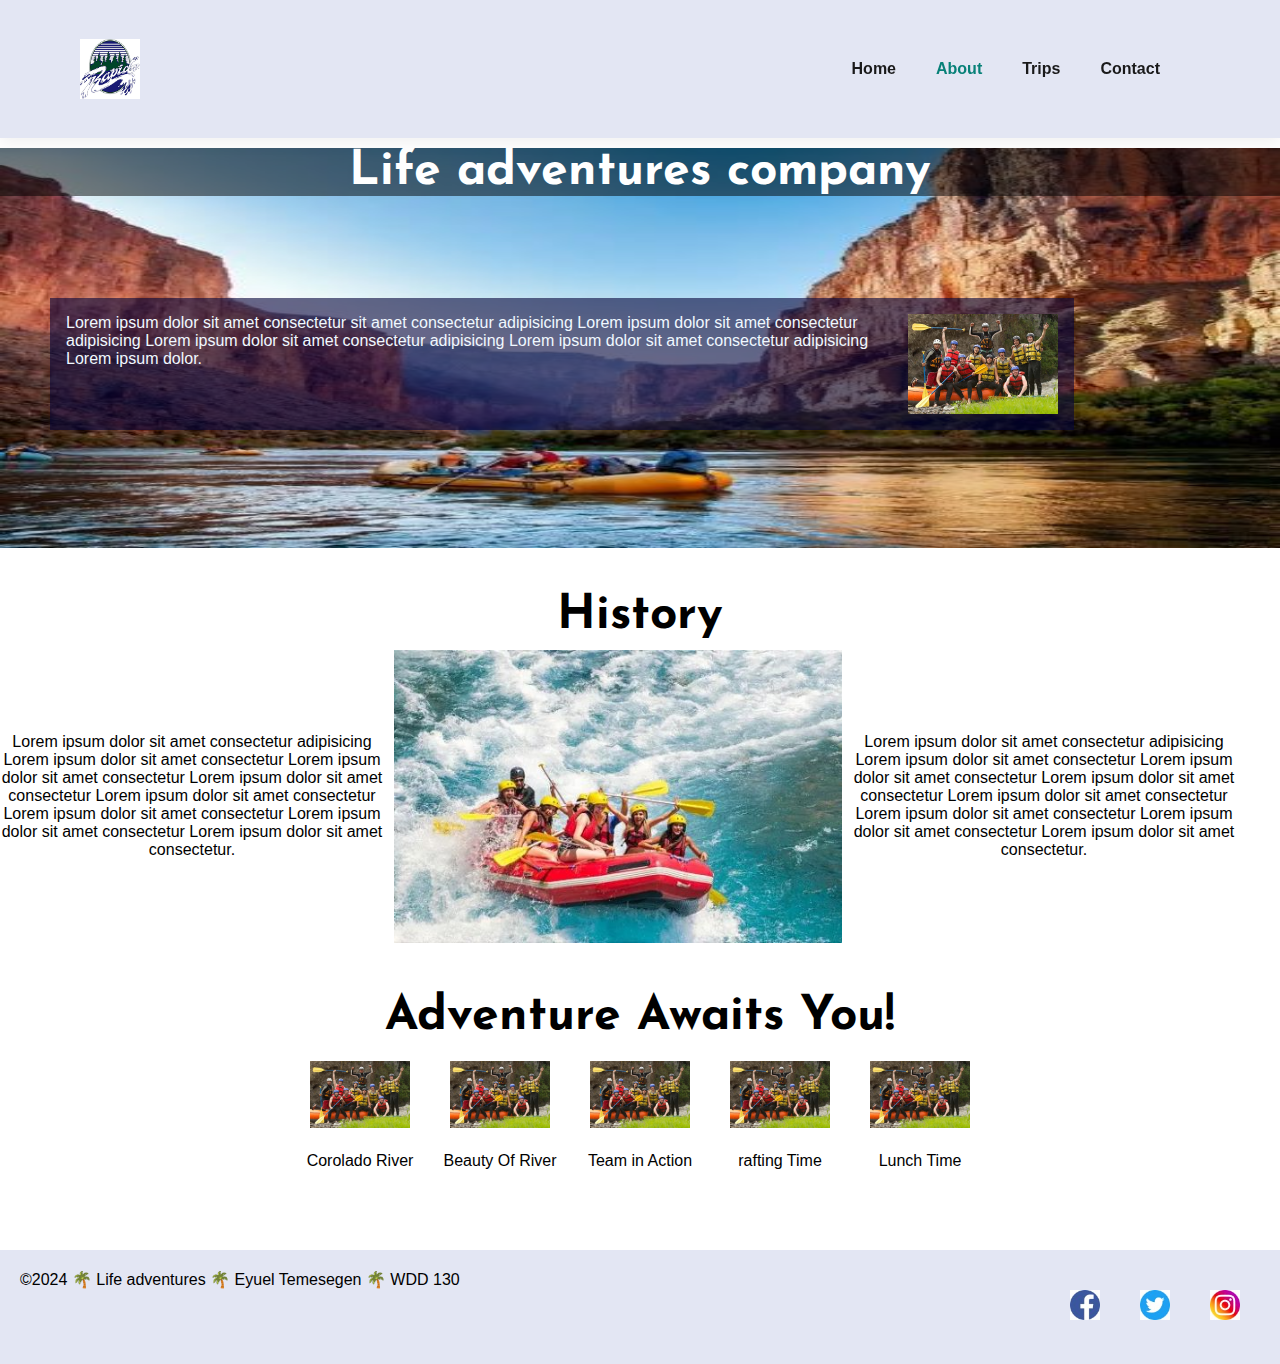
==== wwr/about.html @ 3ce8d42d "i commit css" ====
<!DOCTYPE html>
<html lang="en">
  <head>
    <meta name="viewport" content="width=device-width, initial-scale=1.0" >
    <meta
      name="description"
      content="Embark on an exhilarating adventure with Life adventures company, where our rafting site brings the perfect blend of excitement and serenity."
    />
    <meta name="author" content="Eyuel Temesegen" />
    <title>About Us Page | Eyuel Temesegen</title>
    <link href="https://fonts.googleapis.com/css2?family=Merriweather:wght@400;700;900&amp;family=Roboto:wght@400;700&amp;display=swap" rel="stylesheet">
    <link rel="stylesheet" href="styles/rafting.css" />
 </head>
  <body>
    <header>
      <img src="images/Rapids.jpg" alt="" />
      <nav>
        <ul>
          <li><a href="index.html">Home</a></li>
          <li><a class="active" href="about.html">About</a></li>
          <li><a href="trips.html">Trips</a></li>
          <li><a href="contact.html">Contact</a></li>
        </ul>
      </nav>
    </header>
    <main>
      <div id="hero">
        <img
          class="hero-img"
          src="images/4s.jpg"
          alt="hero image for background"
        />
        <h1>Life adventures company</h1>
        <article class="box">
          <img
            class="img-bckgd"
            src="images/1s.jpg"
            alt="employee with tourists"
          />
          <p>
            Lorem ipsum dolor sit amet consectetur sit amet consectetur
            adipisicing Lorem ipsum dolor sit amet consectetur adipisicing Lorem
            ipsum dolor sit amet consectetur adipisicing Lorem ipsum dolor sit
            amet consectetur adipisicing Lorem ipsum dolor.
          </p>
        </article>
      </div>
      <section>
        <h2>History</h2>
        <div class="history">
          <p class="p-history">
            Lorem ipsum dolor sit amet consectetur adipisicing Lorem ipsum dolor
            sit amet consectetur Lorem ipsum dolor sit amet consectetur Lorem
            ipsum dolor sit amet consectetur Lorem ipsum dolor sit amet
            consectetur Lorem ipsum dolor sit amet consectetur Lorem ipsum dolor
            sit amet consectetur Lorem ipsum dolor sit amet consectetur.
          </p>
          <img
            class="history_image"
            src="images/happy.jpg"
            alt="history image"
          />
          <p class="p-history">
            Lorem ipsum dolor sit amet consectetur adipisicing Lorem ipsum dolor
            sit amet consectetur Lorem ipsum dolor sit amet consectetur Lorem
            ipsum dolor sit amet consectetur Lorem ipsum dolor sit amet
            consectetur Lorem ipsum dolor sit amet consectetur Lorem ipsum dolor
            sit amet consectetur Lorem ipsum dolor sit amet consectetur.
          </p>
        </div>
      </section>
      <section>
        <h2>Adventure Awaits You!</h2>
        <div class="adventures">
          <figure>
            <img src="images/1s.jpg" alt="the view of tourists" />
            <figcaption><span>Corolado River</span></figcaption>
          </figure>

          <figure>
            <img src="images/1s.jpg" alt="the view of tourists" />
            <figcaption><span>Beauty Of River</span></figcaption>
          </figure>
          <figure>
            <img src="images/1s.jpg" alt="the view of tourists" />
            <figcaption><span>Team in Action</span></figcaption>
          </figure>
          <figure>
            <img src="images/1s.jpg" alt="the view of tourists" />
            <figcaption><span>rafting Time</span></figcaption>
          </figure>
          <figure>
            <img src="images/1s.jpg" alt="the view of tourists" />
            <figcaption><span>Lunch Time</span></figcaption>
          </figure>
        </div>
      </section>
    </main>
    <footer>
      <p>©2024 🌴 Life adventures 🌴 Eyuel Temesegen 🌴 WDD 130</p>
      <nav class="sociallinks">
        <a href="https://facebook.com">
          <img src="images/facebook.jpg" alt="Facebook" />
        </a>
        <a href="https://twitter.com">
          <img src="images/twitter.jpg" alt="Twitter" />
        </a>
        <a href="https://instagram.com">
          <img src="images/instagram.jpg" alt="Instagram" />
        </a>
      </nav>
    </footer>
  </body>
</html>
---- wwr/styles/rafting.css ----
@import url("https://fonts.googleapis.com/css2?family=Josefin+Sans:ital,wght@0,100..700;1,100..700&family=Roboto&display=swap");

:root {
  --primary-color: #3498db;
  --secondary-color: #2ecc71;
  --font-size: 16px;
  --padding: 10px;
}

* {
  margin: 0;
  padding: 0;
  box-sizing: border-box;
  font-family: "Spartan", sans-serif;
}

header {
  display: flex;
  align-items: center;
  justify-content: space-between;
  padding: 20px 80px;
  background: #e3e6f3;
  box-shadow: 0 5px 15px rgba(0, 0, 0, 0.06);
  z-index: 999;
  position: sticky;
  top: 0;
  left: 0;
}
header img {
  width: 60px;
   height: 60px;}
nav ul {
  display: flex;
  padding: 20px;
  list-style: none;
}
nav ul li {
  padding: 20px;
}

nav ul li a {
  text-decoration: none;
  text-decoration: none;
  font-size: 16px;
  font-weight: 600;
  color: #1a1a1a;
  transition: 0.3s ease;
}

nav ul li a:hover,
nav ul li a.active {
  color: #088178;
}

#hero {
  position: relative;
  margin-top: 10px;
}
#hero img {
  width: 100%;
}
.hero-img {
  height: 400px;
}
#hero article .img-bckgd {
  width: 150px;
  float: right;
}
article {
  position: absolute;
  top: 150px;
  width: 80%;
  left: 50px;
  right: 0;
  background-color: rgb(4, 4, 59, 0.6);
  padding: 1rem;
}
h1 {
  position: absolute;
  top: 0;
  left: 0;
  right: 0;
  text-align: center;
  color: white;
  background-color: rgb(0, 0, 0, 0.5);
  font-family: "josefin sans", serif;
  font-size: 48px;
}
article p {
  margin: 0;
  color: aliceblue;
}
h2 {
  text-align: center;
  align-items: center;
  font-family: "josefin sans", serif;
  font-size: 48px;
  color: black;
  margin-left: 0;
  margin-top: 40px;
}
span {
  display: block;
}
.history {
  display: flex;
  align-items: center;
  text-align: center;
}
.history_image {
  width: 35%;
  height: auto;
  margin: 10px;
}
.p-history {
  justify-content: flex-start;
  margin: 0;
  width: 30%;
}
.adventures {
  display: flex;
  width: 100%;

  text-align: center;
  align-items: center;
  justify-content: center;
}
.adventures img {
  width: 100px;
  margin: 20px;
}
.adventures-home {
  display: grid;
  grid-template-columns: 1fr 1fr 1fr 1fr 1fr;
  width: 100%;
}
.adventures-home img {
  width: 100px;
}

footer {
  display: flex;
  margin-top: 80px;
  background-color: #e3e6f3;
  padding: 20px;
  justify-content: space-between;
}

footer p {
  align-items: center;
  text-align: center;
}
footer img {
  width: 30px;
}
nav.sociallinks {
  display: flex !important;
  text-decoration: none;
}
nav.sociallinks a {
  padding: 20px;
}
footer a:hover {
  color: inherit !important ;
}
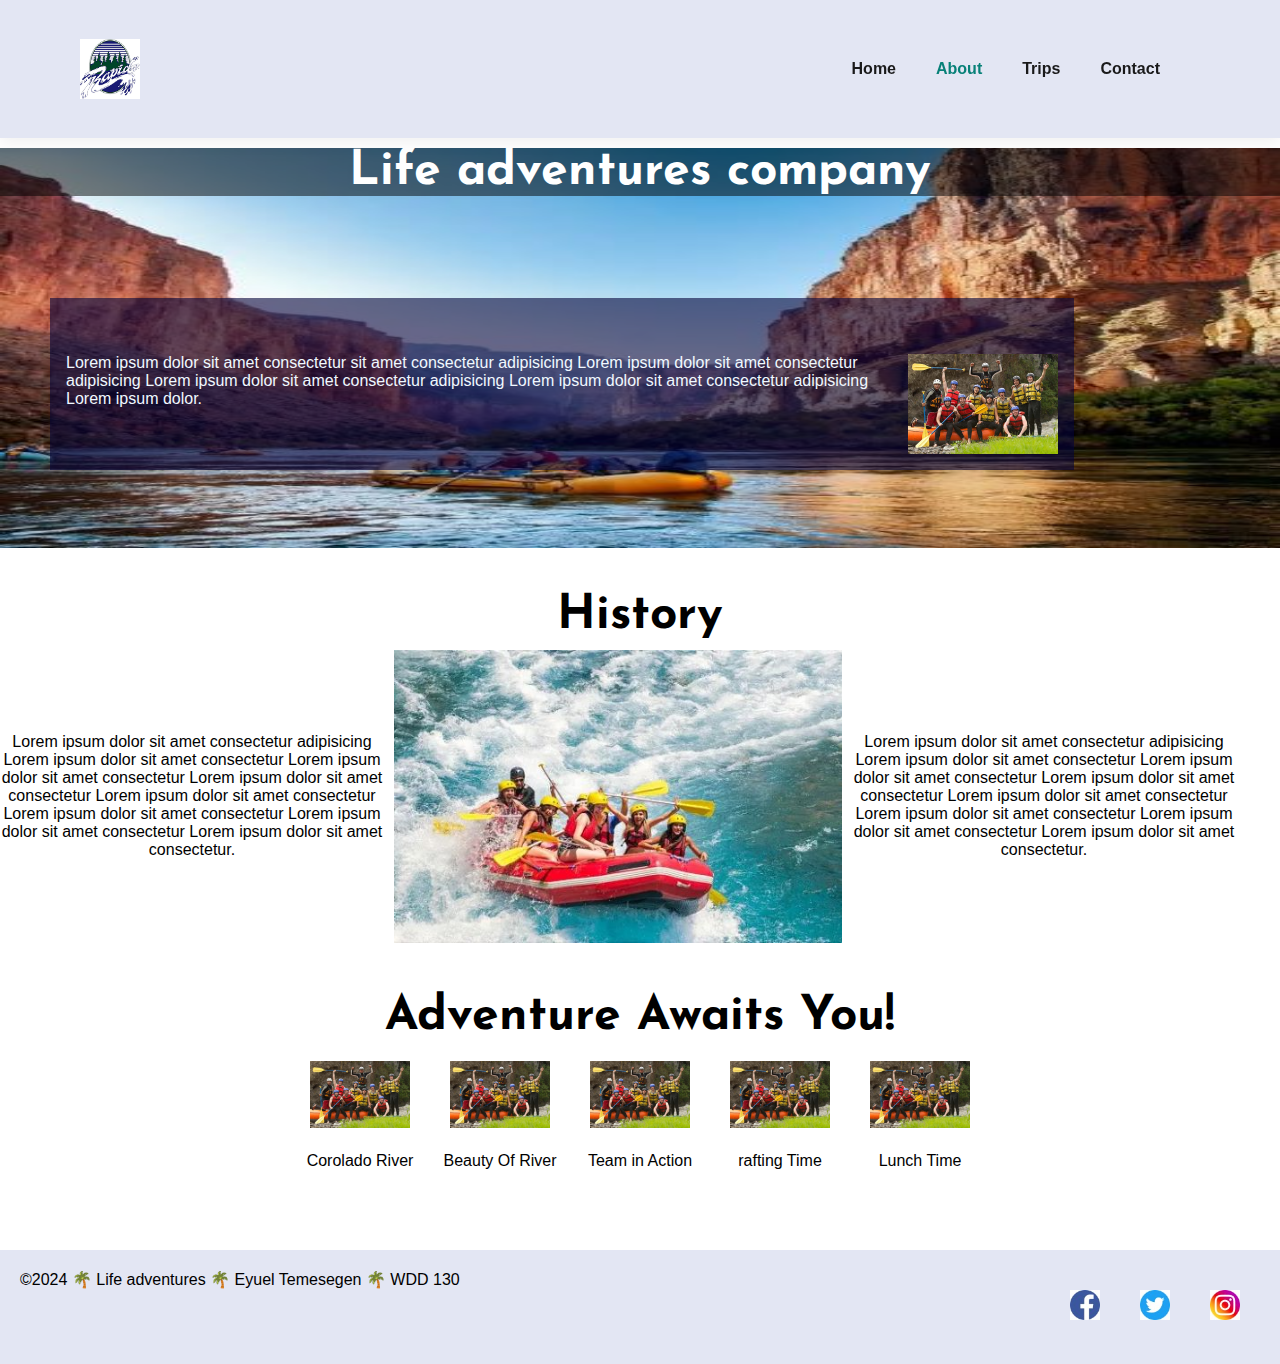
==== commit 3f46e50e: "commit css" ====
--- a/wwr/about.html
+++ b/wwr/about.html
@@ -1,6 +1,7 @@
 <!DOCTYPE html>
 <html lang="en">
   <head>
+    <meta charset="UTF-8">
     <meta name="viewport" content="width=device-width, initial-scale=1.0" >
     <meta
       name="description"
@@ -32,6 +33,7 @@
         />
         <h1>Life adventures company</h1>
         <article class="box">
+          <h2></h2>
           <img
             class="img-bckgd"
             src="images/1s.jpg"
--- a/wwr/styles/rafting.css
+++ b/wwr/styles/rafting.css
@@ -11,7 +11,7 @@
   margin: 0;
   padding: 0;
   box-sizing: border-box;
-  font-family: "Spartan", sans-serif;
+  font-family: "robot", sans-serif;
 }
 
 header {
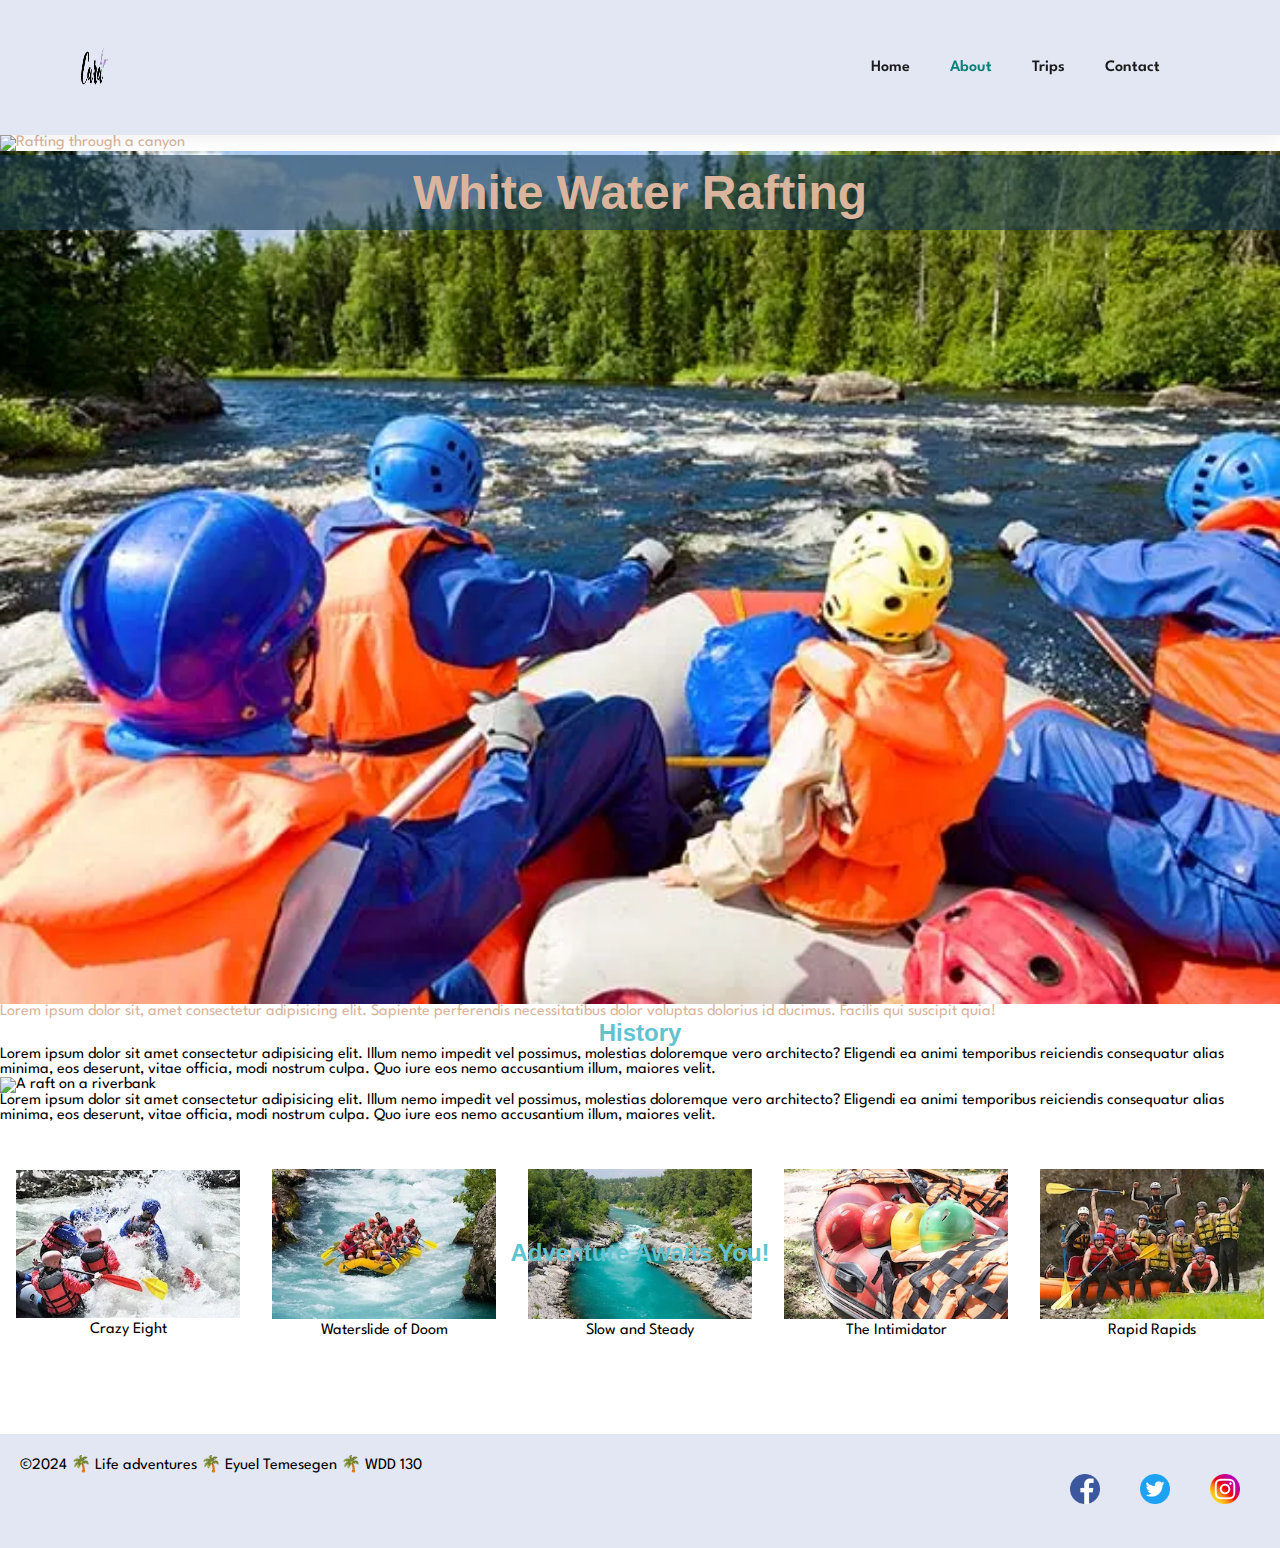
==== commit 7d5aeeb6: "commit css" ====
--- a/wwr/about.html
+++ b/wwr/about.html
@@ -2,19 +2,19 @@
 <html lang="en">
   <head>
     <meta charset="UTF-8">
-    <meta name="viewport" content="width=device-width, initial-scale=1.0" >
+    <meta name="viewport" content="width=device-width, initial-scale=1.0" />
     <meta
       name="description"
       content="Embark on an exhilarating adventure with Life adventures company, where our rafting site brings the perfect blend of excitement and serenity."
     />
-    <meta name="author" content="Eyuel Temesegen" />
-    <title>About Us Page | Eyuel Temesegen</title>
-    <link href="https://fonts.googleapis.com/css2?family=Merriweather:wght@400;700;900&amp;family=Roboto:wght@400;700&amp;display=swap" rel="stylesheet">
+    <meta name="author" content="Eyuel Temesgen" />
+    <title>About Us Page | Eyuel Temesgen</title>
     <link rel="stylesheet" href="styles/rafting.css" />
- </head>
+    <link rel="stylesheet" href="styles/home.css" />
+  </head>
   <body>
     <header>
-      <img src="images/Rapids.jpg" alt="" />
+      <img src="images/logo.png" alt="" />
       <nav>
         <ul>
           <li><a href="index.html">Home</a></li>
@@ -25,92 +25,76 @@
       </nav>
     </header>
     <main>
-      <div id="hero">
-        <img
-          class="hero-img"
-          src="images/4s.jpg"
-          alt="hero image for background"
-        />
-        <h1>Life adventures company</h1>
-        <article class="box">
-          <h2></h2>
+      <div class="hero">
+        <img src="images/hero-about.webp" alt="Rafting through a canyon" />
+        <h1>White Water Rafting</h1>
+        <article>
           <img
-            class="img-bckgd"
-            src="images/1s.jpg"
-            alt="employee with tourists"
+            src="images/happy-customers.webp"
+            alt="One of our many satisfied clients"
           />
           <p>
-            Lorem ipsum dolor sit amet consectetur sit amet consectetur
-            adipisicing Lorem ipsum dolor sit amet consectetur adipisicing Lorem
-            ipsum dolor sit amet consectetur adipisicing Lorem ipsum dolor sit
-            amet consectetur adipisicing Lorem ipsum dolor.
+            Lorem ipsum dolor sit, amet consectetur adipisicing elit. Sapiente
+            perferendis necessitatibus dolor voluptas dolorius id ducimus.
+            Facilis qui suscipit quia!
           </p>
         </article>
       </div>
-      <section>
+      <section id="history">
         <h2>History</h2>
-        <div class="history">
-          <p class="p-history">
-            Lorem ipsum dolor sit amet consectetur adipisicing Lorem ipsum dolor
-            sit amet consectetur Lorem ipsum dolor sit amet consectetur Lorem
-            ipsum dolor sit amet consectetur Lorem ipsum dolor sit amet
-            consectetur Lorem ipsum dolor sit amet consectetur Lorem ipsum dolor
-            sit amet consectetur Lorem ipsum dolor sit amet consectetur.
-          </p>
-          <img
-            class="history_image"
-            src="images/happy.jpg"
-            alt="history image"
-          />
-          <p class="p-history">
-            Lorem ipsum dolor sit amet consectetur adipisicing Lorem ipsum dolor
-            sit amet consectetur Lorem ipsum dolor sit amet consectetur Lorem
-            ipsum dolor sit amet consectetur Lorem ipsum dolor sit amet
-            consectetur Lorem ipsum dolor sit amet consectetur Lorem ipsum dolor
-            sit amet consectetur Lorem ipsum dolor sit amet consectetur.
-          </p>
-        </div>
+        <p>
+          Lorem ipsum dolor sit amet consectetur adipisicing elit. Illum nemo
+          impedit vel possimus, molestias doloremque vero architecto? Eligendi
+          ea animi temporibus reiciendis consequatur alias minima, eos deserunt,
+          vitae officia, modi nostrum culpa. Quo iure eos nemo accusantium
+          illum, maiores velit.
+        </p>
+        <img src="images/history.webp" alt="A raft on a riverbank" />
+        <p>
+          Lorem ipsum dolor sit amet consectetur adipisicing elit. Illum nemo
+          impedit vel possimus, molestias doloremque vero architecto? Eligendi
+          ea animi temporibus reiciendis consequatur alias minima, eos deserunt,
+          vitae officia, modi nostrum culpa. Quo iure eos nemo accusantium
+          illum, maiores velit.
+        </p>
       </section>
-      <section>
+      <section class="fig-list">
         <h2>Adventure Awaits You!</h2>
-        <div class="adventures">
-          <figure>
-            <img src="images/1s.jpg" alt="the view of tourists" />
-            <figcaption><span>Corolado River</span></figcaption>
-          </figure>
-
-          <figure>
-            <img src="images/1s.jpg" alt="the view of tourists" />
-            <figcaption><span>Beauty Of River</span></figcaption>
-          </figure>
-          <figure>
-            <img src="images/1s.jpg" alt="the view of tourists" />
-            <figcaption><span>Team in Action</span></figcaption>
-          </figure>
-          <figure>
-            <img src="images/1s.jpg" alt="the view of tourists" />
-            <figcaption><span>rafting Time</span></figcaption>
-          </figure>
-          <figure>
-            <img src="images/1s.jpg" alt="the view of tourists" />
-            <figcaption><span>Lunch Time</span></figcaption>
-          </figure>
-        </div>
+        <figure>
+          <img src="images/rafting1.webp" alt="A rafting adventure" />
+          <figcaption>Crazy Eight</figcaption>
+        </figure>
+        <figure>
+          <img src="images/rafting2.webp" alt="A rafting adventure" />
+          <figcaption>Waterslide of Doom</figcaption>
+        </figure>
+        <figure>
+          <img src="images/rafting3.webp" alt="A rafting adventure" />
+          <figcaption>Slow and Steady</figcaption>
+        </figure>
+        <figure>
+          <img src="images/rafting4.webp" alt="A rafting adventure" />
+          <figcaption>The Intimidator</figcaption>
+        </figure>
+        <figure>
+          <img src="images/rafting5.webp" alt="A rafting adventure" />
+          <figcaption>Rapid Rapids</figcaption>
+        </figure>
       </section>
     </main>
     <footer>
       <p>©2024 🌴 Life adventures 🌴 Eyuel Temesegen 🌴 WDD 130</p>
       <nav class="sociallinks">
         <a href="https://facebook.com">
-          <img src="images/facebook.jpg" alt="Facebook" />
+          <img src="images/facebook.png" alt="Facebook" />
         </a>
         <a href="https://twitter.com">
-          <img src="images/twitter.jpg" alt="Twitter" />
+          <img src="images/twitter.png" alt="Twitter" />
         </a>
         <a href="https://instagram.com">
-          <img src="images/instagram.jpg" alt="Instagram" />
+          <img src="images/instagram.png" alt="Instagram" />
         </a>
       </nav>
     </footer>
   </body>
-</html>+</html>
--- a/wwr/styles/rafting.css
+++ b/wwr/styles/rafting.css
@@ -1,17 +1,10 @@
-@import url("https://fonts.googleapis.com/css2?family=Josefin+Sans:ital,wght@0,100..700;1,100..700&family=Roboto&display=swap");
-
-:root {
-  --primary-color: #3498db;
-  --secondary-color: #2ecc71;
-  --font-size: 16px;
-  --padding: 10px;
-}
+@import url("https://fonts.googleapis.com/css2?family=Spartan:wght@100;200;300;400;500;600;700;800;900&display=swap");
 
 * {
   margin: 0;
   padding: 0;
   box-sizing: border-box;
-  font-family: "robot", sans-serif;
+  font-family: "Spartan", sans-serif;
 }
 
 header {
@@ -27,8 +20,10 @@
   left: 0;
 }
 header img {
-  width: 60px;
-   height: 60px;}
+  width: 40px;
+  height: 40px;
+}
+
 nav ul {
   display: flex;
   padding: 20px;
@@ -52,90 +47,11 @@
   color: #088178;
 }
 
-#hero {
-  position: relative;
-  margin-top: 10px;
-}
-#hero img {
-  width: 100%;
-}
-.hero-img {
-  height: 400px;
-}
-#hero article .img-bckgd {
-  width: 150px;
-  float: right;
-}
-article {
-  position: absolute;
-  top: 150px;
-  width: 80%;
-  left: 50px;
-  right: 0;
-  background-color: rgb(4, 4, 59, 0.6);
-  padding: 1rem;
-}
 h1 {
-  position: absolute;
-  top: 0;
-  left: 0;
-  right: 0;
-  text-align: center;
-  color: white;
-  background-color: rgb(0, 0, 0, 0.5);
+  color: #000;
+
   font-family: "josefin sans", serif;
   font-size: 48px;
-}
-article p {
-  margin: 0;
-  color: aliceblue;
-}
-h2 {
-  text-align: center;
-  align-items: center;
-  font-family: "josefin sans", serif;
-  font-size: 48px;
-  color: black;
-  margin-left: 0;
-  margin-top: 40px;
-}
-span {
-  display: block;
-}
-.history {
-  display: flex;
-  align-items: center;
-  text-align: center;
-}
-.history_image {
-  width: 35%;
-  height: auto;
-  margin: 10px;
-}
-.p-history {
-  justify-content: flex-start;
-  margin: 0;
-  width: 30%;
-}
-.adventures {
-  display: flex;
-  width: 100%;
-
-  text-align: center;
-  align-items: center;
-  justify-content: center;
-}
-.adventures img {
-  width: 100px;
-  margin: 20px;
-}
-.adventures-home {
-  display: grid;
-  grid-template-columns: 1fr 1fr 1fr 1fr 1fr;
-  width: 100%;
-}
-.adventures-home img {
-  width: 100px;
 }
 
 footer {
@@ -152,6 +68,7 @@
 }
 footer img {
   width: 30px;
+  height: 30px;
 }
 nav.sociallinks {
   display: flex !important;
@@ -160,6 +77,93 @@
 nav.sociallinks a {
   padding: 20px;
 }
-footer a:hover {
-  color: inherit !important ;
+
+#contact-details {
+  display: flex;
+  align-items: center;
+  padding: 20px;
+  justify-content: space-between;
 }
+
+#contact-details .details {
+  width: 40%;
+}
+
+#contact-details .details h2,
+#form-details form h2 {
+  font-size: 26px;
+  line-height: 35px;
+  padding: 20px 0;
+}
+
+#contact-details .details li {
+  list-style: none;
+  display: flex;
+  padding: 10px 0;
+}
+
+#contact-details .details li i {
+  font-size: 14px;
+  padding-right: 22px;
+}
+
+#contact-details .map {
+  width: 55%;
+  height: 400px;
+}
+
+#contact-details .map iframe {
+  width: 100%;
+  height: 100%;
+}
+
+#form-details {
+  display: flex;
+  justify-content: space-between;
+  margin: 30px;
+  padding: 80px;
+  border: 1px solid #e1e1e1;
+}
+
+#form-details form {
+  width: 65%;
+  display: flex;
+  flex-direction: column;
+  align-items: flex-start;
+}
+#form-details form input,
+#form-details form textarea {
+  width: 100%;
+  padding: 12px 15px;
+  outline: none;
+  margin-bottom: 20px;
+  border-radius: 2px;
+}
+#form-details form button {
+  background-color: #088178;
+  color: #fff;
+}
+
+th,
+td {
+  padding: 15px;
+  border: 1px solid var(--primary-color-light);
+  color: var(--secondary-color);
+}
+
+#contact-callout a {
+  display: block;
+  margin: 0 auto;
+  width: fit-content;
+}
+#experiences {
+  padding-top: 270px;
+}
+#contact-callout {
+  width: 900px;
+}
+.section-contact {
+  position: absolute;
+  top: 20%;
+  left: 25%;
+}
--- a/wwr/styles/home.css
+++ b/wwr/styles/home.css
@@ -0,0 +1,142 @@
+:root {
+  --primary-color: #62c3d0;
+  --secondary-color: #153851;
+  --accent1-color: #dab49d;
+  --accent2-color: #92ddaf;
+
+  --primary-color-dark: #2a828d;
+  --primary-color-light: #91d5de;
+}
+
+h1,
+h2 {
+  color: var(--primary-color);
+  font-family: "Lilita One", sans-serif;
+  text-align: center;
+}
+
+.hero {
+  position: relative;
+  color: var(--accent1-color);
+}
+
+.hero img {
+  width: 100%;
+  height: auto;
+  display: block;
+}
+
+.hero h1 {
+  position: absolute;
+  top: 20px;
+  background-color: #15385199;
+  left: 0px;
+  right: 0px;
+  text-align: center;
+  padding: 10px;
+  color: var(--accent1-color);
+}
+
+.hero a {
+  position: absolute;
+  bottom: 10px;
+  right: 10px;
+}
+
+.action-button {
+  background-color: var(--primary-color);
+  color: #000;
+  font-weight: bold;
+  padding: 1rem 3rem;
+  text-decoration: none;
+}
+
+.fig-list img {
+  width: 100%;
+  max-height: 100%;
+}
+
+figcaption {
+  text-align: center;
+}
+
+figure {
+  margin: 16px;
+}
+
+.page-split {
+  display: flex;
+  text-align: center;
+}
+
+.section-1,
+.fig-list,
+.section-2 {
+  padding-top: 30px;
+}
+.section-1 h2,
+#experiences h2,
+#tours h2 {
+  padding-bottom: 30px;
+}
+.fig-list {
+  display: flex;
+  text-align: center;
+  align-items: center;
+  justify-content: center;
+}
+.fig-list h2 {
+  position: absolute;
+}
+#newsletter-image {
+  width: 600px;
+  height: 400px;
+}
+
+form button {
+  background-color: var(--primary-color);
+  border: none;
+  border-radius: 40px;
+  width: 80%;
+  min-width: min-content;
+  padding: 1rem;
+  margin: 1rem;
+  font-size: 1.2em;
+}
+
+form button:hover {
+  background-color: var(--primary-color-light);
+}
+
+form button:active {
+  background-color: var(--primary-color-dark);
+}
+
+.form-item {
+  display: grid;
+  grid-template-columns: min-content 1fr;
+  max-width: 400px;
+  width: 100%;
+  gap: 10px;
+}
+
+.form-item label {
+  white-space: nowrap;
+}
+
+.form-item input {
+  width: 100%;
+  box-sizing: border-box;
+}
+
+form {
+  display: flex;
+  margin: 0 auto;
+  max-width: 400px;
+  flex-direction: column;
+  align-items: center;
+}
+
+#tours {
+  padding: 30px;
+}
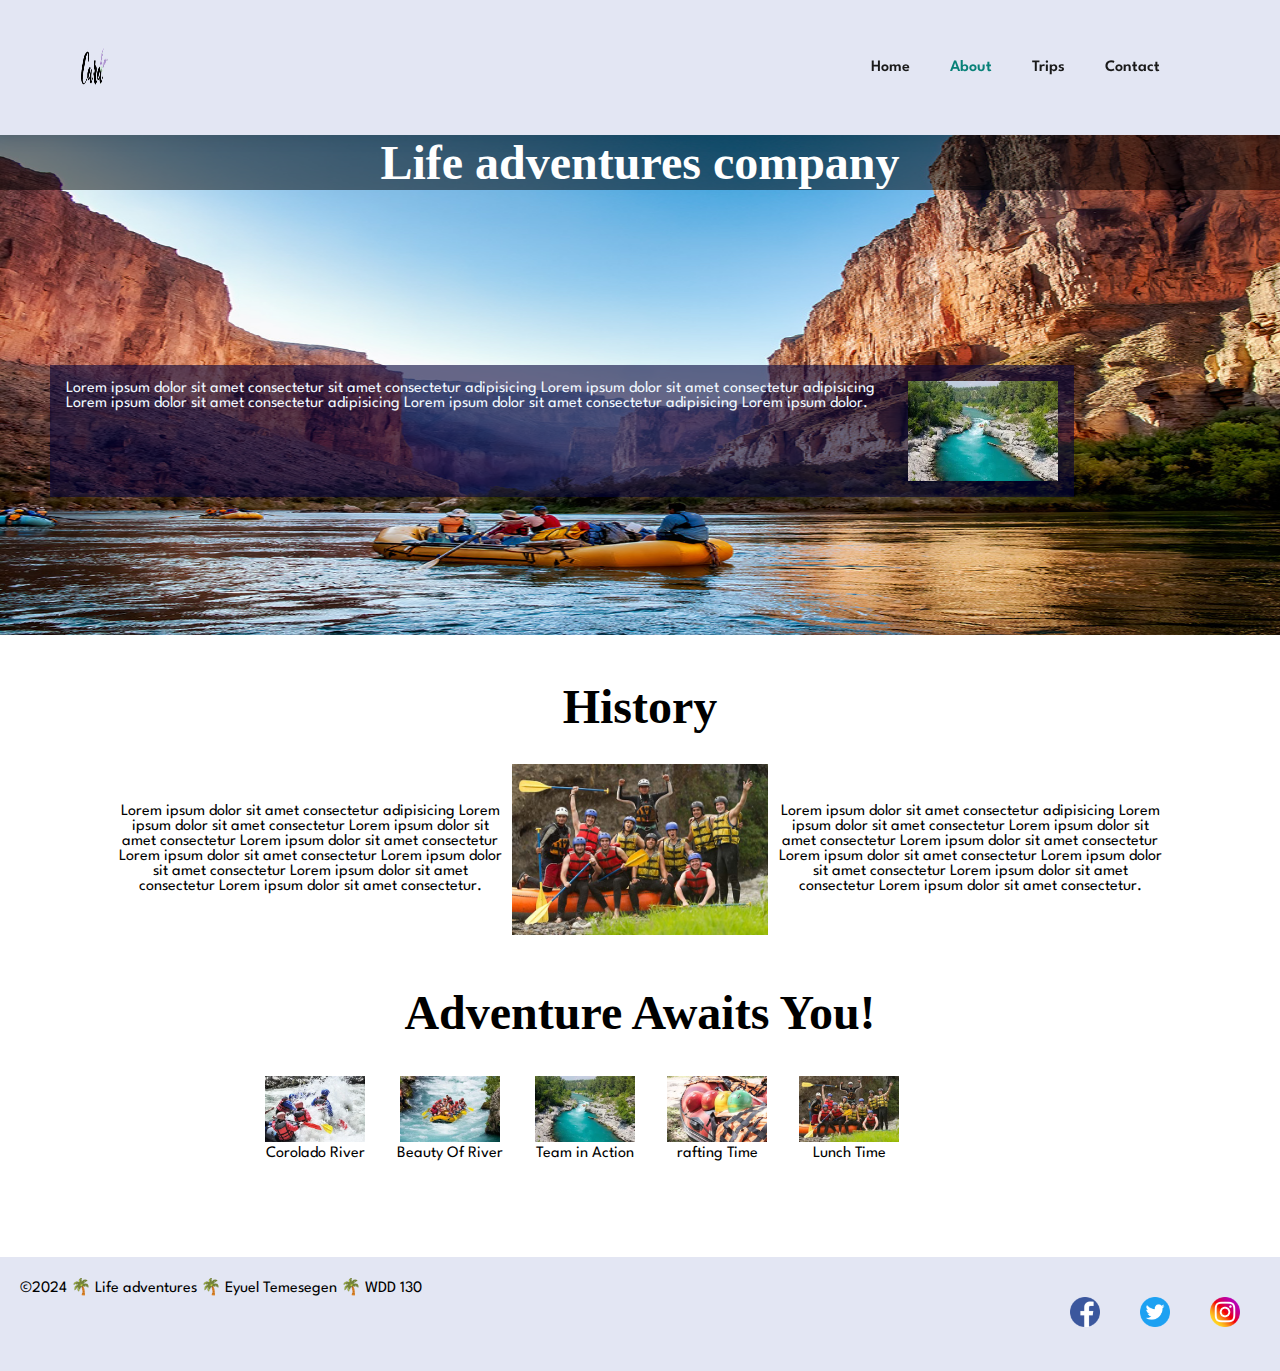
==== commit c5224ea4: "commit css" ====
--- a/wwr/about.html
+++ b/wwr/about.html
@@ -1,7 +1,7 @@
 <!DOCTYPE html>
 <html lang="en">
   <head>
-    <meta charset="UTF-8">
+    <meta charset="UTF-8" />
     <meta name="viewport" content="width=device-width, initial-scale=1.0" />
     <meta
       name="description"
@@ -11,6 +11,7 @@
     <title>About Us Page | Eyuel Temesgen</title>
     <link rel="stylesheet" href="styles/rafting.css" />
     <link rel="stylesheet" href="styles/home.css" />
+    <link rel="stylesheet" href="styles/about.css" />
   </head>
   <body>
     <header>
@@ -25,61 +26,76 @@
       </nav>
     </header>
     <main>
-      <div class="hero">
-        <img src="images/hero-about.webp" alt="Rafting through a canyon" />
-        <h1>White Water Rafting</h1>
-        <article>
+      <div id="hero">
+        <img
+          class="hero-img1"
+          src="images/hero.jpg"
+          alt="hero image for background"
+        />
+        <h1>Life adventures company</h1>
+        <article class="box">
           <img
-            src="images/happy-customers.webp"
-            alt="One of our many satisfied clients"
+            class="img-bckgd"
+            src="images/rafting3.webp"
+            alt="employee with tourists"
           />
           <p>
-            Lorem ipsum dolor sit, amet consectetur adipisicing elit. Sapiente
-            perferendis necessitatibus dolor voluptas dolorius id ducimus.
-            Facilis qui suscipit quia!
+            Lorem ipsum dolor sit amet consectetur sit amet consectetur
+            adipisicing Lorem ipsum dolor sit amet consectetur adipisicing Lorem
+            ipsum dolor sit amet consectetur adipisicing Lorem ipsum dolor sit
+            amet consectetur adipisicing Lorem ipsum dolor.
           </p>
         </article>
       </div>
-      <section id="history">
+      <section>
         <h2>History</h2>
-        <p>
-          Lorem ipsum dolor sit amet consectetur adipisicing elit. Illum nemo
-          impedit vel possimus, molestias doloremque vero architecto? Eligendi
-          ea animi temporibus reiciendis consequatur alias minima, eos deserunt,
-          vitae officia, modi nostrum culpa. Quo iure eos nemo accusantium
-          illum, maiores velit.
-        </p>
-        <img src="images/history.webp" alt="A raft on a riverbank" />
-        <p>
-          Lorem ipsum dolor sit amet consectetur adipisicing elit. Illum nemo
-          impedit vel possimus, molestias doloremque vero architecto? Eligendi
-          ea animi temporibus reiciendis consequatur alias minima, eos deserunt,
-          vitae officia, modi nostrum culpa. Quo iure eos nemo accusantium
-          illum, maiores velit.
-        </p>
+        <div class="history">
+          <p class="p-history">
+            Lorem ipsum dolor sit amet consectetur adipisicing Lorem ipsum dolor
+            sit amet consectetur Lorem ipsum dolor sit amet consectetur Lorem
+            ipsum dolor sit amet consectetur Lorem ipsum dolor sit amet
+            consectetur Lorem ipsum dolor sit amet consectetur Lorem ipsum dolor
+            sit amet consectetur Lorem ipsum dolor sit amet consectetur.
+          </p>
+          <img
+            class="history_image"
+            src="images/img1.jpg"
+            alt="history image"
+          />
+          <p class="p-history">
+            Lorem ipsum dolor sit amet consectetur adipisicing Lorem ipsum dolor
+            sit amet consectetur Lorem ipsum dolor sit amet consectetur Lorem
+            ipsum dolor sit amet consectetur Lorem ipsum dolor sit amet
+            consectetur Lorem ipsum dolor sit amet consectetur Lorem ipsum dolor
+            sit amet consectetur Lorem ipsum dolor sit amet consectetur.
+          </p>
+        </div>
       </section>
-      <section class="fig-list">
+      <section>
         <h2>Adventure Awaits You!</h2>
-        <figure>
-          <img src="images/rafting1.webp" alt="A rafting adventure" />
-          <figcaption>Crazy Eight</figcaption>
-        </figure>
-        <figure>
-          <img src="images/rafting2.webp" alt="A rafting adventure" />
-          <figcaption>Waterslide of Doom</figcaption>
-        </figure>
-        <figure>
-          <img src="images/rafting3.webp" alt="A rafting adventure" />
-          <figcaption>Slow and Steady</figcaption>
-        </figure>
-        <figure>
-          <img src="images/rafting4.webp" alt="A rafting adventure" />
-          <figcaption>The Intimidator</figcaption>
-        </figure>
-        <figure>
-          <img src="images/rafting5.webp" alt="A rafting adventure" />
-          <figcaption>Rapid Rapids</figcaption>
-        </figure>
+        <div class="adventures">
+          <figure>
+            <img src="images/rafting1.webp" alt="the view of tourists" />
+            <figcaption><span>Corolado River</span></figcaption>
+          </figure>
+
+          <figure>
+            <img src="images/rafting2.webp" alt="the view of tourists" />
+            <figcaption><span>Beauty Of River</span></figcaption>
+          </figure>
+          <figure>
+            <img src="images/rafting3.webp" alt="the view of tourists" />
+            <figcaption><span>Team in Action</span></figcaption>
+          </figure>
+          <figure>
+            <img src="images/rafting4.webp" alt="the view of tourists" />
+            <figcaption><span>rafting Time</span></figcaption>
+          </figure>
+          <figure>
+            <img src="images/rafting5.webp" alt="the view of tourists" />
+            <figcaption><span>Lunch Time</span></figcaption>
+          </figure>
+        </div>
       </section>
     </main>
     <footer>
--- a/wwr/styles/rafting.css
+++ b/wwr/styles/rafting.css
@@ -167,3 +167,233 @@
   top: 20%;
   left: 25%;
 }
+
+#hero {
+  position: relative;
+}
+#hero img {
+  width: 100%;
+  height: auto;
+}
+#hero .hero-img1 {
+  height: 500px;
+}
+#hero article .img-bckgd {
+  width: 150px;
+  float: right;
+}
+article {
+  position: absolute;
+  top: 230px;
+  width: 80%;
+  left: 50px;
+  right: 0;
+  background-color: rgb(4, 4, 59, 0.6);
+  padding: 1rem;
+}
+h1 {
+  position: absolute;
+  top: 0;
+  left: 0;
+  right: 0;
+  text-align: center;
+  color: white;
+  background-color: rgb(0, 0, 0, 0.5);
+  font-family: "josefin sans", serif;
+  font-size: 48px;
+}
+article p {
+  margin: 0;
+  color: aliceblue;
+}
+h2 {
+  font-family: "josefin sans", serif;
+  font-size: 48px;
+  color: black;
+  margin-left: 0;
+  margin-top: 40px;
+}
+span {
+  display: block;
+}
+.history {
+  display: flex;
+  align-items: center;
+  padding-top: 20px;
+  text-align: center;
+  justify-content: center;
+}
+.history_image {
+  width: 20%;
+  height: auto;
+  margin: 10px;
+}
+.p-history {
+  margin: 0;
+  width: 30%;
+}
+.adventures {
+  display: flex;
+  width: 80%;
+  margin: 0;
+  padding-top: 20px;
+  margin-left: 70px;
+  text-align: center;
+  align-items: center;
+  justify-content: center;
+}
+.adventures img {
+  width: 100px;
+}
+.adventures-home {
+  display: grid;
+  grid-template-columns: 1fr 1fr 1fr 1fr 1fr;
+  width: 80%;
+  margin: 0;
+}
+.adventures-home img {
+  width: 100px;
+}
+
+:root {
+  --primary-color: #62c3d0;
+  --secondary-color: #153851;
+  --accent1-color: #fff;
+  --accent2-color: #92ddaf;
+
+  --primary-color-dark: #2a828d;
+  --primary-color-light: #91d5de;
+}
+
+h1,
+h2 {
+  color: var(--primary-color);
+  font-family: "Lilita One", sans-serif;
+  text-align: center;
+}
+
+.hero {
+  position: relative;
+  color: var(--accent1-color);
+}
+
+.hero img {
+  width: 100%;
+  height: auto;
+  display: block;
+}
+
+.hero h1 {
+  position: absolute;
+  top: 20px;
+  background-color: #15385199;
+  left: 0px;
+  right: 0px;
+  text-align: center;
+  padding: 10px;
+  color: var(--accent1-color);
+}
+
+.hero a {
+  position: absolute;
+  bottom: 10px;
+  right: 10px;
+}
+
+.action-button {
+  background-color: var(--primary-color);
+  color: #000;
+  font-weight: bold;
+  padding: 1rem 3rem;
+  text-decoration: none;
+}
+
+.fig-list img {
+  width: 100%;
+  max-height: 100%;
+}
+
+figcaption {
+  text-align: center;
+}
+
+figure {
+  margin: 16px;
+}
+
+.page-split {
+  display: flex;
+  text-align: center;
+}
+
+.section-1,
+.fig-list,
+.section-2 {
+  padding-top: 30px;
+}
+.section-1 h2,
+#experiences h2,
+#tours h2 {
+  padding-bottom: 30px;
+}
+.fig-list {
+  display: flex;
+  text-align: center;
+  align-items: center;
+  justify-content: center;
+}
+.fig-list h2 {
+  position: absolute;
+}
+#newsletter-image {
+  width: 600px;
+  height: 400px;
+}
+
+form button {
+  background-color: var(--primary-color);
+  border: none;
+  border-radius: 40px;
+  width: 80%;
+  min-width: min-content;
+  padding: 1rem;
+  margin: 1rem;
+  font-size: 1.2em;
+}
+
+form button:hover {
+  background-color: var(--primary-color-light);
+}
+
+form button:active {
+  background-color: var(--primary-color-dark);
+}
+
+.form-item {
+  display: grid;
+  grid-template-columns: min-content 1fr;
+  max-width: 400px;
+  width: 100%;
+  gap: 10px;
+}
+
+.form-item label {
+  white-space: nowrap;
+}
+
+.form-item input {
+  width: 100%;
+  box-sizing: border-box;
+}
+
+form {
+  display: flex;
+  margin: 0 auto;
+  max-width: 400px;
+  flex-direction: column;
+  align-items: center;
+}
+
+#tours {
+  padding: 30px;
+}--- a/wwr/styles/about.css
+++ b/wwr/styles/about.css
@@ -0,0 +1,86 @@
+#hero {
+  position: relative;
+}
+#hero img {
+  width: 100%;
+  height: auto;
+}
+#hero .hero-img1 {
+  height: 500px;
+}
+#hero article .img-bckgd {
+  width: 150px;
+  float: right;
+}
+article {
+  position: absolute;
+  top: 230px;
+  width: 80%;
+  left: 50px;
+  right: 0;
+  background-color: rgb(4, 4, 59, 0.6);
+  padding: 1rem;
+}
+h1 {
+  position: absolute;
+  top: 0;
+  left: 0;
+  right: 0;
+  text-align: center;
+  color: white;
+  background-color: rgb(0, 0, 0, 0.5);
+  font-family: "josefin sans", serif;
+  font-size: 48px;
+}
+article p {
+  margin: 0;
+  color: aliceblue;
+}
+h2 {
+  font-family: "josefin sans", serif;
+  font-size: 48px;
+  color: black;
+  margin-left: 0;
+  margin-top: 40px;
+}
+span {
+  display: block;
+}
+.history {
+  display: flex;
+  align-items: center;
+  padding-top: 20px;
+  text-align: center;
+  justify-content: center;
+}
+.history_image {
+  width: 20%;
+  height: auto;
+  margin: 10px;
+}
+.p-history {
+  margin: 0;
+  width: 30%;
+}
+.adventures {
+  display: flex;
+  width: 80%;
+  margin: 0;
+  padding-top: 20px;
+  margin-left: 70px;
+  text-align: center;
+  align-items: center;
+  justify-content: center;
+}
+.adventures img {
+  width: 100px;
+}
+.adventures-home {
+  display: grid;
+  grid-template-columns: 1fr 1fr 1fr 1fr 1fr;
+  width: 80%;
+  margin: 0;
+}
+.adventures-home img {
+  width: 100px;
+}
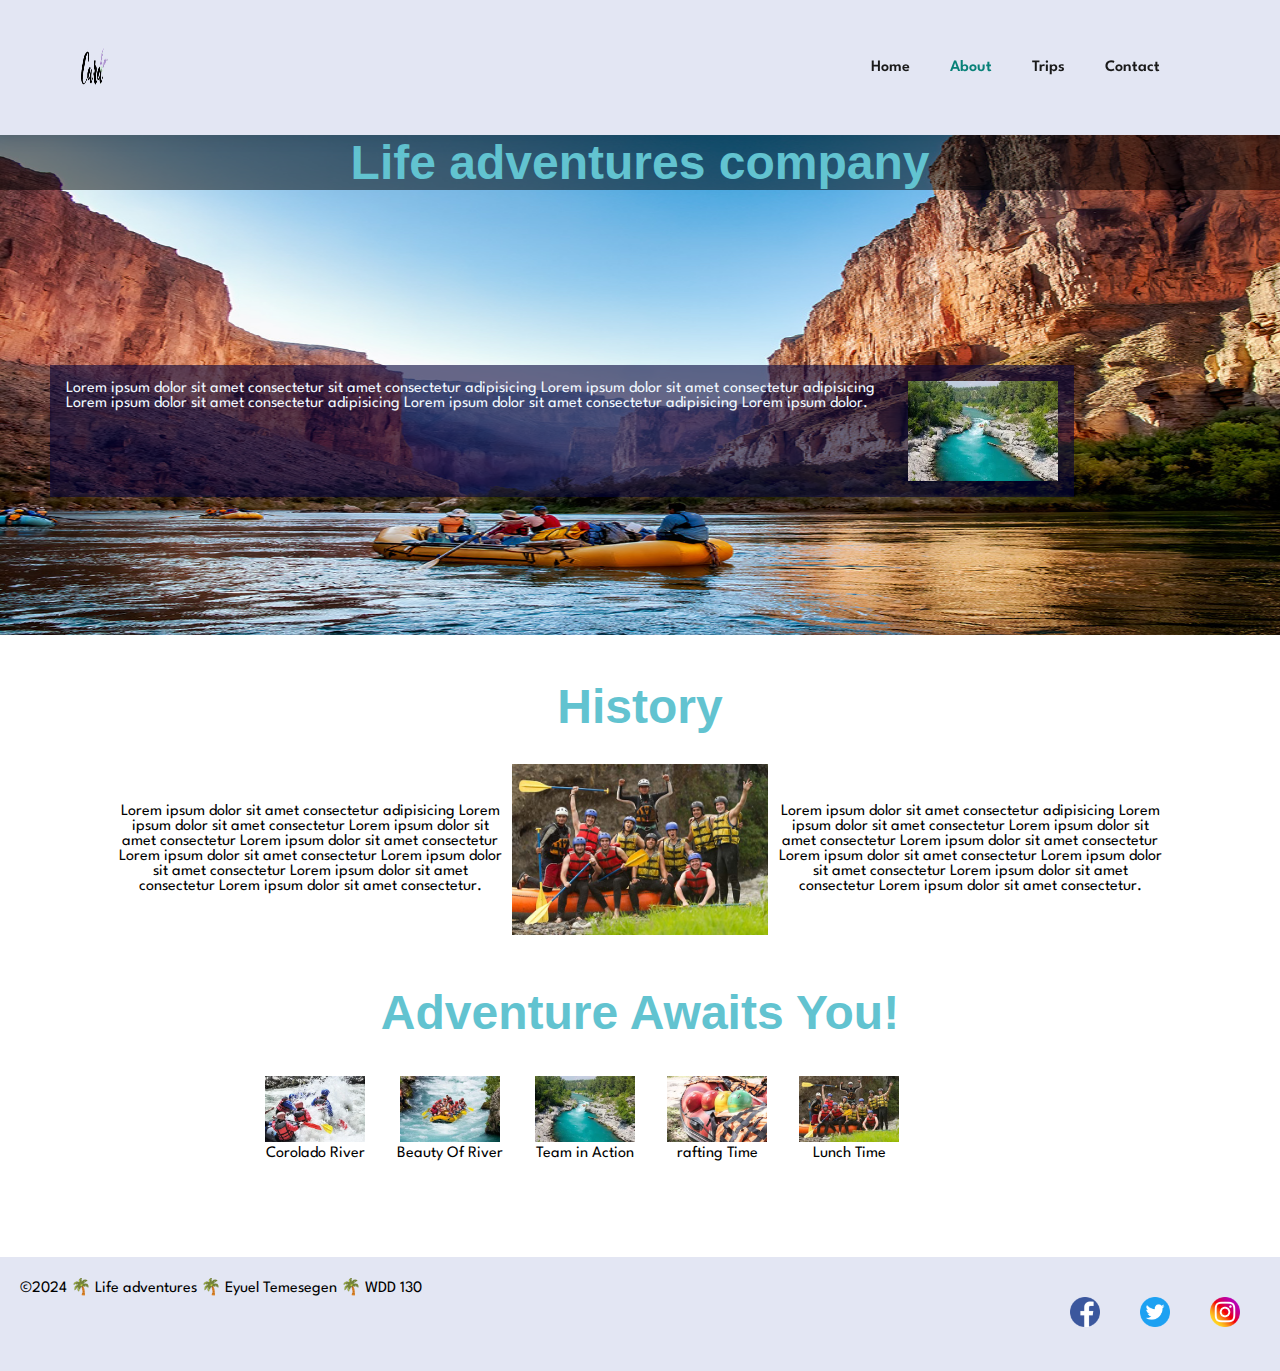
==== commit 868e638a: "commit css" ====
--- a/wwr/about.html
+++ b/wwr/about.html
@@ -1,7 +1,7 @@
 <!DOCTYPE html>
 <html lang="en">
   <head>
-    <meta charset="UTF-8" />
+    <meta charset="UTF-8">
     <meta name="viewport" content="width=device-width, initial-scale=1.0" />
     <meta
       name="description"
@@ -10,8 +10,6 @@
     <meta name="author" content="Eyuel Temesgen" />
     <title>About Us Page | Eyuel Temesgen</title>
     <link rel="stylesheet" href="styles/rafting.css" />
-    <link rel="stylesheet" href="styles/home.css" />
-    <link rel="stylesheet" href="styles/about.css" />
   </head>
   <body>
     <header>
@@ -113,4 +111,4 @@
       </nav>
     </footer>
   </body>
-</html>
+</html>